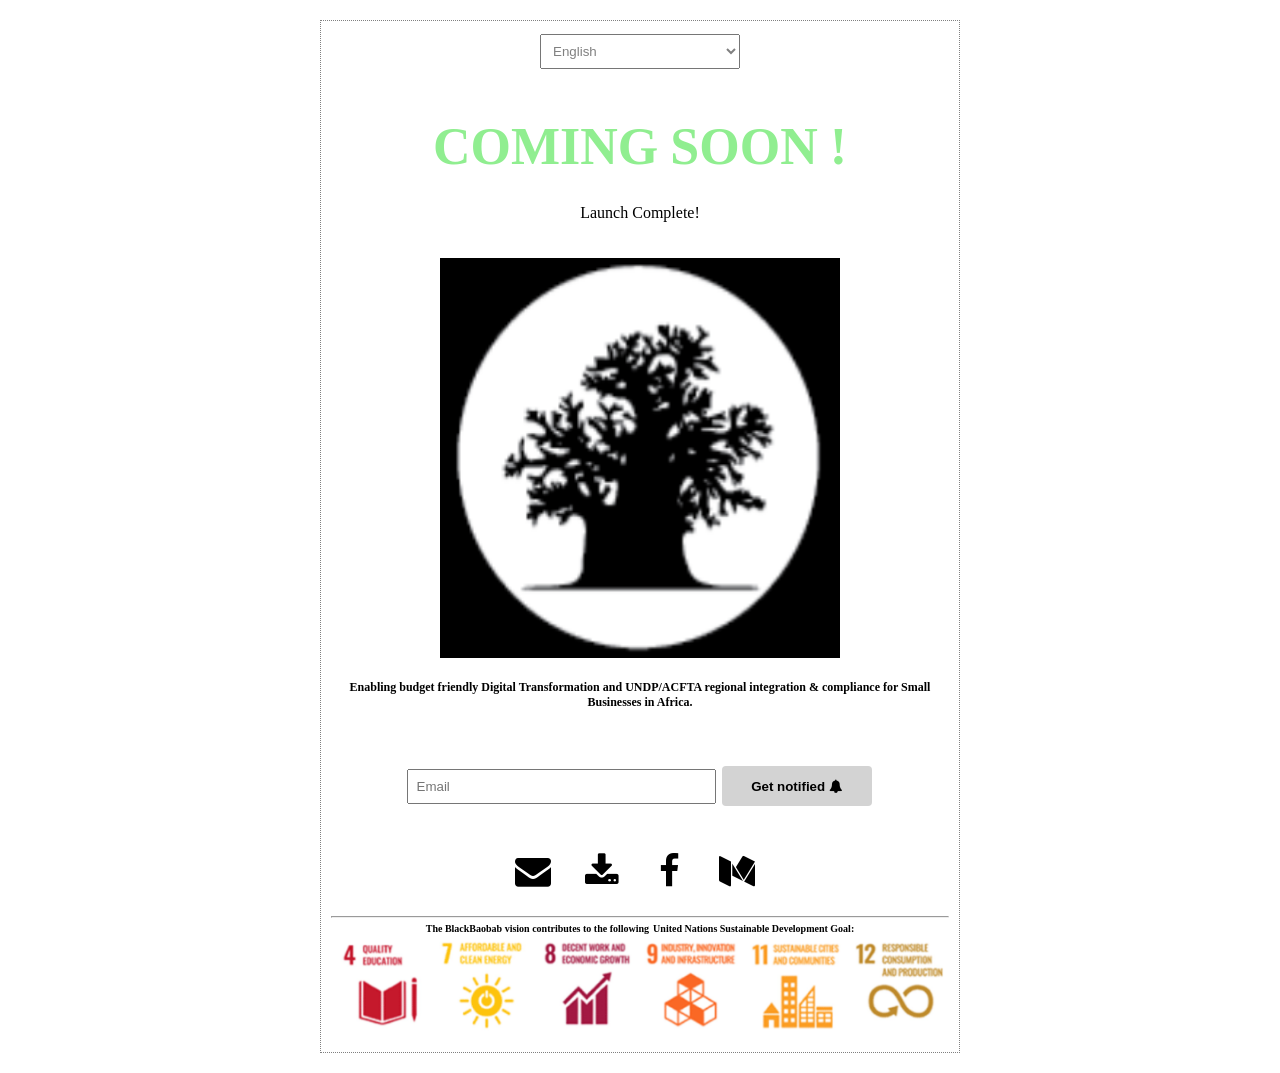
==== index.html @ 9ea2be0f "ux - fixing title of link in resources tab" ====
<!DOCTYPE html>
<html lang="en" data-bs-theme="dark">
<head>
  <title>BlackBaobab.Africa</title>
  <meta charset="utf-8">
  <meta name="viewport" content="width=device-width, initial-scale=1">
  <meta name="description"
    content="Enabling Digital Transformation for Small Businesses & institutions in Africa and the African diaspora.">
  <meta name="keywords" content="digital transformation, web app development, social media strategy & management">
  <meta name="robots" content="index, follow">
  <meta name="language" content="English">
  <meta name="revisit-after" content="7 days">  
  <link rel="stylesheet" href="https://cdnjs.cloudflare.com/ajax/libs/font-awesome/4.7.0/css/font-awesome.min.css">  
  <link rel="stylesheet" href="./assets/css/styles.css">    
</head>
<body>
  <div class="page-container">            
    <div class="translation-wrapper">
        <select class="language-options" id="target-language">
            <option value="0">select language</option>
            <option value="en" data-lang="en">English</option>
            <option value="fr" data-lang="fr">Francais</option>
            <option value="swa" data-lang="swa">Swahili</option>            
        </select>
    </div>
    <br><br>
    <span class="coming-soon-text yellow-text" data-i18n="title1">COMING</span> &nbsp;    
    <span class="coming-soon-text green-text" data-i18n="title2">SOON</span> &nbsp;
    <span class="coming-soon-text red-text">!</span>
    <br><br>    
    <div class="countdown-display" id="countdown-display">
        <span id="days"></span><span class="countdown-text">&nbsp;Days</span>
        <span id="hours"></span><span class="countdown-text">&nbsp;H</span>
        <span id="minutes"></span><span class="countdown-text">&nbsp;M</span>
        <span id="seconds"></span><span class="countdown-text">&nbsp;S</span>                   
    </div>
    <br><br>    
    <img src="./assets/images/blackbaobab-logo-tree.png" class="logo-large" title="black baobab logo" />       
    <br><br>    
    <div class="coming-soon-tagline-text" data-i18n="tagline">
      Enabling <a href="#download-brochue" title="Black Baoab Brochure" target="_blank">budget-friendly</a> Digital Transformation for Small Businesses in Africa.         
    </div> 
    <br><br><br>
    <input type="text" placeholder="Email" required name="subscriber_email" style="width:50%;">
    <button class="basic-button notify-button" id="button" type="submit">      
     <span data-i18n="notify">Get notified</span> <i class="fa fa-bell bell"></i> 
    </button> 
    <br><br>        
    <div class="contact-form-container" id="contact-form-container" tabindex="-1">
      <form id="contact-form" name="contact-form">            
            <span class="close icon-wrap" id="close" title="close"><i class="fa fa-close close-x"></i> </span>
            <br> <br><br>
            <h1 class="insights-page-title" data-i18n="contact-form-title">CONTACT US </h1>
            <br>
            <input type="text" placeholder="Name" required name="name" data-i18n="placeholder-name">
            <input type="text" placeholder="Email" required name="email">              
            <select name="country" id="country">
              <option value="0" data-i18n="country-select">Select country</option>
              <option value="">Botswana</option>
              <option value="">Cameroon</option>
              <option value="">Cote-d'ivoire</option>
              <option value="">Congo-braz</option>
              <option value="">Congo-kin</option>
              <option value="">Ethiopia</option>
              <option value="">Kenya</option>
              <option value="">Lesotho</option>
              <option value="">Malawi</option>
              <option value="">Namibia</option>
              <option value="">Nigeria</option>              
              <option value="south-africa" data-i18n="country-sa">South Africa</option>
              <option value="">Swaziland</option>
              <option value="">Tanzania</option>
              <option value="">Zambia</option>
              <option value="zimbabwe">Zimbabwe</option>
              <option value="country-other" data-i18n="country-other">Other</option>              
            </select>   
            <select name="industryType" id="industry-type">
              <option value="0" data-i18n="industry-category">Select industry category</option>
              <option value="" data-i18n="industry-cat-apparel"> Apparel & Fashion </option>
              <option value="" data-i18n="industry-cat-lifestyle"> Lifestyle</option>
              <option value="" data-i18n="industry-cat-retail"> Retail</option>
              <option value="" data-i18n="industry-cat-institution"> Institution</option>
              <option value="" data-i18n="industry-cat-goods-services"> Goods & Services</option>
              <option value="" data-i18n="industry-cat-other"> Other</option>              
            </select>
            <select name="revenueRange" id="revenue-range">
              <option value="0" data-i18n="revenue-range">Select annual revenue range in USD</option>
              <option value="0">< 10 000 </option>
              <option value="0">20 000+</option>
              <option value="0">50 000+</option>
              <option value="0">100 000+</option>
              <option value="0">500 000+</option>
              <option value="0">1000 000+</option>
              <option value="0" data-i18n="revenue-range-unknown">Unknown</option>              
            </select>
            <select name="enquiryType" id="enquiry-type">
                <option value="0" data-i18n="enquiry-type">Select enquiry type</option>
                <option value="1" data-i18n="general-enquiry">General Enquiry</option>
                <option value="2" data-i18n="digital-transformation-enquiry">
                  Digital Transformation Enquiry
                </option>
                <option value="3" data-i18n="web-App-development-enquiry">Web&App Development Enquiry</option>
                <option value="4" data-i18n="workflow-optimization-enquiry">
                  Workflow Optimization Enquiry
                </option>
                <option value="5" data-i18n="product-development-enquiry">Product Development Enquiry</option>
                <option value="6" data-i18n="social-media-management-enquiry">
                  Social Media Management Enquiry
                </option> 
                <option value="7" data-i18n="conferencing-training-enquiry">Conferencing Training Enquiry</option>
                <option value="8" data-i18n="travel-itineraries-enquiry">Travel Itineraries Enquiry</option>
                <option value="9" data-i18n="going-green-enquiry">Going Green Enquiry</option>
                <option value="10" data-i18n="retail-setup-enquiry">Retail Setup Enquiry</option>                  
            </select>                                      
            <textarea type="text" placeholder="Message" required name="message" rows="5"
                cols="auto">                  
            </textarea>                        
            <button class="basic-button whatsapp-button" id="button" type="submit">  
            <i class="fa fa-whatsapp whatsapp"></i>    
               <span data-i18n="send-message-button">SEND WHATSAPP MESSAGE</span>
            </button>                      
        </form>
    </div>
    <div class="contact-form-container downloads-container" id="downloads-container">
      <span class="close icon-wrap" id="close-downloads" title="close"><i class="fa fa-close close-x"></i> </span>
      <br><br><br>
      <h1 class="insights-page-title">RESOURCES</h1>
      <br>
      <div class="download-list-wrapper">
        <ul class="download-list">
          <li>
            <a href="../assets/files/black-baobab-brochure-english.pdf" 
             id="download-brochure" title="black baobab blrochure" target="_blank" 
             data-i18n="download-brochure-link">
             Brochure
            </a>
          </li>
          <li>
            <a href="insights.html" title="black baobab african digital market insights">
            African Market Insights
            </a>
          </li>
          <li>
            <a href="digital-transformation-service.html" title="black baobab digital transformation service">
            Digital Transformation Service
            </a>
          </li>
          <li>
            <a href="digital-transformation-glossary.html" title="glossary of digital transformation  
            jargon 2025">
            Digital Transformation Glossary
            </a>
          </li>
        </ul>
      </div>
    </div>      
    <br>    
    <i class="fa fa-envelope social-media-icon icon-wrap" id="contact-us" title="send us an enquiry" data-i18n="contact-title"></i>
    <i class="fa fa-download social-media-icon icon-wrap" id="downloads" title="brochure, insights, glossary" data-i18n="free-download-title"></i>
    <a href="https://wwww.facebook.com/blackbaobab" class="social-media-icon-link" title="black baobab facebook" target="_blank" >
      <i class="fa fa-facebook social-media-icon icon-wrap" title="see what we get up to" data-i18n="facebook-title"></i>
    </a>
    <a href="https://www.medium.com/@blackbaobab" class="social-media-icon-link" title="black baobab blog" 
      target="_blank" >
      <i class="fa fa-medium social-media-icon icon-wrap" title="read our thoughts" data-i18n="medium-title"></i> 
    </a>    
    <br><br> 
    <hr> 
    <div class="undp-sdg-icons-wrapper">
      <span class="undp-sdgs-title-text" data-i18n="undp-sdg-title-text1">The BlackBaobab vision contributes to the following</span>
        <a href="https://sdgs.un.org/goals" title="United Nations Sustainable Development Goals" target="_blank" class="body-link-small" data-i18n="undp-sdg-link">
            <span class="undp-sdgs-title-text" data-i18n="undp-sdg-title-text2">United Nations Sustainable Development Goals:</span>
        </a>
        <a hrf="https://sdgs.un.org/goals" target="_blank">
            <img src="../assets/images/black-baobab-united-nations-sdg-english.png" alt="united-nations-sustainable-development-goals" class="undp-sdgs-icon" data-i18n="undp-sdgs-icon-image">
        </a>
    </div> 
  </div>  
</body>
<script type="module" src="./assets/js/translation-script.js"> </script>
<script type="text/javascript" src="./assets/js/contact-form-handler.js"> </script>
<script type="text/javascript" src="./assets/js/downloads-handler.js"> </script>
<script type="text/javascript" src="./assets/js/countdown-display.js"> </script>
<script type="text/javascript" src="./assets/js/whatsapp-messager.js"> </script>
</html>
---- assets/css/styles.css ----
* {
     margin: 0;
     padding: 0;
     box-sizing: border-box; 
}
.page-container {
  text-align: center;
  margin: auto;
  width: 50%;      
  padding: 10px;
  border:1px dotted grey;
  margin-top:20px;
  margin-bottom: 20px;
}    
.tanslation-wrapper {  
  float: right;
}
.language-options {
  width: 200px;
}
.downloads-container {  
  background-color: #f2f3f5;
  margin-bottom: 20px;
  padding-bottom: 30px;
  padding-top: 10px;
  border-radius: 5px;
}
.side-by-side-parent {
  display: flex;
  height: auto;
  padding: 3px;  
}
.side-by-side-child {
  width: 50%;  
  padding: 2px;  
  margin: 2px;
}

/*  ************** text ***************   */   
.coming-soon-text {            
  font-weight: bolder;
  font-size: 52px;
  line-height: 1.5;
  font-stretch: condensed;            
}        
.yellow-text {            
  color: lightgreen;            
}
.green-text {            
  color: lightgreen;            
}
.red-text {            
  color: lightgreen;         
}
.countdown-text {
  color: darkgrey;
  font-weight: bolder;
}
.coming-soon-footer {
  padding: 32px;
  margin-top: auto;
  height:150px;
  width:auto;
  background-color: darkgray;
  color: #c5c5c5;
}
.coming-soon-tagline-text {
  font-weight: bold;
  font-size: 12px;        
  color: #000;
}   
.body-link-small {
  text-decoration: none;
}
.body-link-small:hover {
  text-decoration: underline;  
}

/* TODO: download links must be hidden buttons??? */
.download-links {
  background: none; 
  border:none; 
}
.download-link {
  color: green;  
  font-weight: bolder;
}
.download-link:hover {
  text-decoration: underline;  
  cursor: pointer; 
}
.know-how-text {
  font-size: 26px;
  font-weight: bolder;
  font-family: impact;
}
.glossary-list li {
  list-style-type: none;
}
.download-list-wrapper {
  width: 300px;
  margin: auto;
  text-align: center !important;  
}
.download-list {  
  text-align: center;
  padding-left: 70px ;
}
.download-list li {
  list-style-type: circle;
  text-align: left;
}
.download-list a {
  font-weight: bold;
  text-decoration: none;
  color: #444;

}
.download-list a:visited {  
  color: #444;
}

.download-list a:hover {
  font-weight: normal;
  text-decoration: 3px underline lightgreen;
}
.image-text-left {
  text-align: left;
  padding:2px;
  font-size: 16px;
}

/* ************** cards *************** */

.card-container {    
  justify-content: center;
  display: flex;  
  height:auto;
  width: 100%;  
}

.card {  
  margin: 5px;
  padding: 5px;
  border: 1px dotted green;

  /*word-break: break-all;*/
  white-space: normal;
}
.card-img {
  height: 200px !important;
  width: 200px !important;  
  text-align: center;
}
.card ul li {
  padding: 1px;
  font-size: 12px;
  text-align: left;
  color: gray;
  padding-top: 1px; 
}
.card-sml {
  min-height: 100px;
  min-width: 100px;  
}
.card-lrg {
  min-height: 200px;
  min-width: 200px;  
}
.card-title-sml {
  font-weight: bolder;
  color: #000;
  font-stretch: expanded;
  font-size: 10px;
}
.card-title-lrg {
  font-weight: bolder;
  color: #000;
  font-stretch: expanded;
  font-size: 14px;
}
.card-text-sml{
  font-weight: normal;
  color: darkgray;  
  font-size: 12px;
}

.card-icon-md {
  font-size: 24px;
  margin: 2px;
}
.card-icon-lg {
  font-size: 42px;
  margin:5px;
}
.card-icon-lg:hover {
  color:#000 !important;
}

.card-icon {
  text-align: left;
}

/* ------ flex container ------- */

.column {
  float: left;
  width: 25%;
  padding: 0 10px;
}

/* Remove extra left and right margins, due to padding */
.row { margin: 0 -5px; }

/* Clear floats after the columns */
.row:after {
  content: "";
  display: table;
  clear: both;
}

/* ------ mobile UX ------- */
@media screen and (max-width: 768px) {   
  .card-container {
    flex-direction: column;    
  }  
  .card-lrg  {
    width: 100%;
  }
  .card-sml  {
    width: 100%;

  }
}


/* ************** images *************** */
.logo-large {
  height:400px; 
  width:400px;
}
.logo-small {
  height:50px !important; 
  width:50px !important;  
  align-items: center;
  margin-top:25px;
}
.header-logo-lrg {  
  align-items: center;
  /*width: 100%;
  height:80px;*/  
  height:400px; 
  width:100%;
}  
.header-logo-content-lrg {
  border-radius: 50%;
  width: 400px;
  height: 100%;
  background-color: #fff;    
  background-size: 100% 100%;
  background-repeat: no-repeat;  
  background-image: url('/assets/images/blackbaobab-logo-tree-trans-sml.svg');
  display: inline-block;
}
.header-logo-sml {  
  align-items: center;
  width: 100%;
  height:80px;  
}  
.header-logo-content-sml {
  border-radius: 50%;
  width: 80px;
  height: 100%;
  background-color: #fff;    
  background-size: 100% 100%;
  background-repeat: no-repeat;  
  background-image: url('/assets/images/blackbaobab-logo-tree-trans-sml.svg');
  display: inline-block;
}
.header-logo-content-sml:hover {  
  background-color: lightgreen;    
  width: 80px;
  height: 100%;   
  background-size: 100% 100%;
  background-repeat: no-repeat;
  background-image: url('/assets/images/blackbaobab-logo-home.svg');
  display:inline-block;
}

/* *** WITH TEXT ON SIDE *** */
.image-with-text-parent {
  margin: 1rem;
  padding: 2rem 2rem; 
  display: flex;
}
.image-with-text-child {  
  margin: 5px;
  width: 50%;
}

.resized-image-with-text-parent {
  padding: 0 !important;
  margin: 0 0 !important;
  border: 1px dotted #000;
}

.image-wrap {
    min-width:200px;
    min-height:200px;
    max-width: auto;
    max-height: auto;        
}
.resized-image {
  background-repeat: no-repeat; 
  background-size: cover; 
  background-position: center;                      
}

/* ************** icons *************** */

.fa-card-icon {
    color: #000 !important;    
}
.fa-card-icon:hover {
    color: lightgreen !important;    
}
.icon-wrap {
  display: inline-block;
  height: 1.5em;
  width: 1.5em;
  padding: 0.25em;
  border-radius: 50%;
  transition: background-color 0.3s ease;
  justify-content: center; 
  align-items: center;
}
.icon-wrap:hover {      
  background-color: lightgreen;
  cursor: pointer; /* Indicates interactivity */
}
.social-media-icon-link {
  text-decoration: none;
} 
.social-media-icon {
  font-size: 36px; 
  margin-right: 10px;
}
.thinking-icon::before {
  content: "\1F914"; 
  font-size: 24px;  
}

/*.undp-sdg-icons-wrapper {
  width: 100% !important;
  height: auto;
  text-align: center;
}*/
.undp-sdgs-title-text {
  font-size: 10px;
  font-weight: bold;
  color: #000;
}
.undp-sdgs-icon{
  width: 100% !important;
  height: auto;
  text-align: center;  
}


/* ---- font awesome --- */
.fa {    
  color: #000;
}
.fa-neutral {
  color: #000;
}
.fa:hover {  
  color: #fff !important;
  cursor: pointer;
}
.fa:hover > .fa-neutral {
  color: #000 !important;
  cursor: none;
}
.fa-check {
  color: green;
}

/* ************** buttons *************** */
.know-how-button {
  text-decoration: none;    
}
.know-how-button:hover {
  color: lightgreen;
  cursor: pointer;
}

.know-how-button-icon:hover > .thinking-icon::before {
  cursor: pointer;
  content: "\1F609"; 
}
.basic-button-square {
  border: none;
  border-radius: 4px;
  background-color: lightgrey !important;
  color: #000;
  min-width: 50px;
  min-height: 50px;
  text-align: center;
  cursor: pointer;  
  margin:2px;  
}
.basic-button-square:hover { 
  background-color: lightgreen !important;
  color: #fff !important;
}
.basic-button-square:hover > .fa { 
  background-color: lightgreen !important;
  color: #fff !important;
}

.share-buttons-wrapper {
  display: none;  
  border-radius: 3px;
  padding: 3px;
  width:200px;
  float:right;
  min-height: 40px;  
  transition: width 2s ease;
}

/* ************** contact form  *************** */
.contact-form-container {
  display: none;  
}

form {  
  background-color: #f2f3f5;
  padding-top: 10px;
  padding-bottom: 10px;
  border-radius: 5px;
  
}
select, textarea, input[type="text"], input[type="email"] {
  width: 80%;    
  color: grey;
  padding: 8px;
  margin-top: 3px;
  margin-bottom: 3px;
  box-sizing: border-box;
}
textarea:focus, select:focus, input:focus {
  outline: 1px solid lightgreen;
}
input.invalid {    
  border:3px solid red;
  color: #000;
}
.basic-button {
  border: none;
  border-radius: 4px;
  background-color: lightgrey !important;
  color: #000;
  min-width: 150px;
  min-height: 40px;
  text-align: center;
  cursor: pointer;  
  margin:2px;  
  font-weight: bold;
}   
.basic-button:hover {
  background-color: lightgreen !important;
  color: #fff !important;
}
.notify-button:hover > .bell {
  background-color: lightgreen !important;
  color: #fff !important;
}
.whatsapp-button {
  padding:2px;
  padding-left:7px;
  padding-right:7px;
}
.whatsapp-button:hover > .whatsapp {
  background-color: lightgreen !important;
  color: #fff !important;  
}
.close {  
  font-size: 32px;
  color: #555;
  cursor: pointer; 
  margin-bottom: 5px;
  float: right;
  margin-right: 15px;
}
.close:hover > .close-x {
  background-color: lightgreen !important;
  color: #fff !important;
}

/* ************** countdown display *************** */
.countdown-display {
  display: block;      
}

/* ************** insights page ************** */
.insight-page-wrapper {
  text-align: center;
  margin: auto;
  margin-top:20px;
  width: 80%;      
  padding: 10px;
  border:1px dotted grey;
}
.insight-page-section {
  margn-top:10px;
  margin-bottom:10px;
  height:auto;  
}
.insights-page-title {
  text-align: center !important;  
}
.insight-page-section h1 {
  text-align: left;
}
.insight-page-section h2 {
  text-align: left;
  color: darkgrey;
}
.insight-page-wrapper img {
  width: 100%;
  height: auto;
  border:2px solid #000;
}

.insight-menu a {
  text-decoration: none;
  color: #c0c0c0;
  font-weight: bolder;
}
.insight-menu a:hover {
  border-bottom: 3px solid lightgreen;
}
.share-and-print-buttons-wrapper {
  margin: auto;      
  padding: 10px;
}
.share-link {
  text-decoration: none;  
  font-weight: bold;
  font-style: normal !important;
  color:#000;
}
.share-link:hover {
  text-decoration: 3px underline lightgreen;  
  color: grey;
}

/* ************** Mobile UX *************** */
@media screen and (max-width: 768px) {
  .page-container {
    width:auto;
    border:0;
  }
  .logo-large {
    height:200px; 
    width:200px;
  }
  .social-media-icon {
    font-size: 24px; 
    margin-right: 5px;
  }
  .translation-wrapper {
    float: none;
  }
}
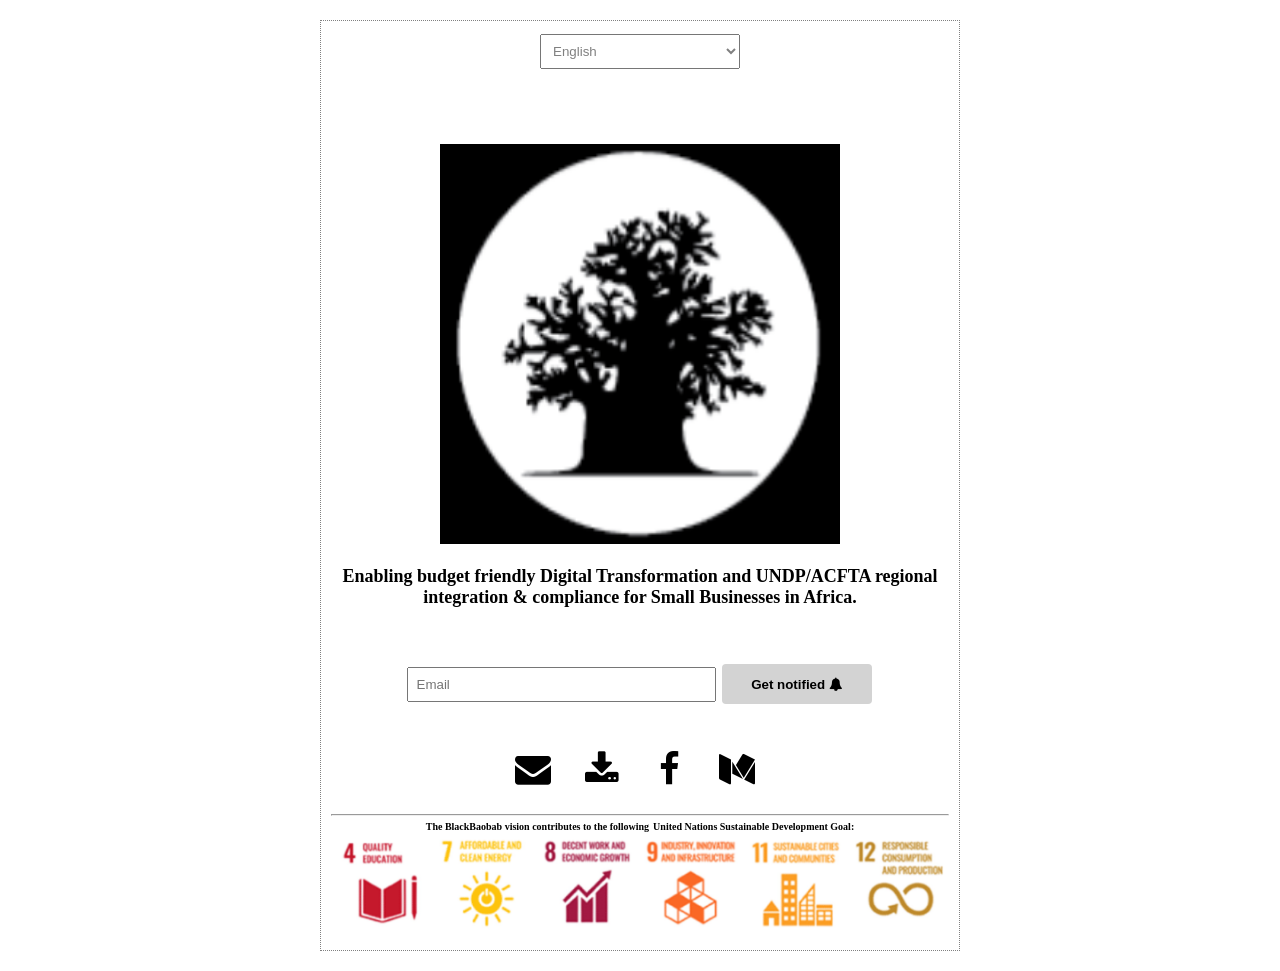
==== commit bdaa9b99: "removing counter + fixing icon menu" ====
--- a/index.html
+++ b/index.html
@@ -24,7 +24,7 @@
         </select>
     </div>
     <br><br>
-    <span class="coming-soon-text yellow-text" data-i18n="title1">COMING</span> &nbsp;    
+    <!--<span class="coming-soon-text yellow-text" data-i18n="title1">COMING</span> &nbsp;    
     <span class="coming-soon-text green-text" data-i18n="title2">SOON</span> &nbsp;
     <span class="coming-soon-text red-text">!</span>
     <br><br>    
@@ -33,12 +33,12 @@
         <span id="hours"></span><span class="countdown-text">&nbsp;H</span>
         <span id="minutes"></span><span class="countdown-text">&nbsp;M</span>
         <span id="seconds"></span><span class="countdown-text">&nbsp;S</span>                   
-    </div>
+    </div> -->
     <br><br>    
     <img src="./assets/images/blackbaobab-logo-tree.png" class="logo-large" title="black baobab logo" />       
     <br><br>    
     <div class="coming-soon-tagline-text" data-i18n="tagline">
-      Enabling <a href="#download-brochue" title="Black Baoab Brochure" target="_blank">budget-friendly</a> Digital Transformation for Small Businesses in Africa.         
+      Black Baobab is enabling <a href="#download-brochue" title="motto" target="_blank">budget-friendly</a> Digital Transformation for Small Businesses in Africa.         
     </div> 
     <br><br><br>
     <input type="text" placeholder="Email" required name="subscriber_email" style="width:50%;">
@@ -126,26 +126,26 @@
       <br><br><br>
       <h1 class="insights-page-title">RESOURCES</h1>
       <br>
-      <div class="download-list-wrapper">
+      <div class="download-list-wrapper">       
         <ul class="download-list">
-          <li>
+          <li>            
             <a href="../assets/files/black-baobab-brochure-english.pdf" 
              id="download-brochure" title="black baobab blrochure" target="_blank" 
              data-i18n="download-brochure-link">
              Brochure
             </a>
           </li>
-          <li>
+          <li>            
             <a href="insights.html" title="black baobab african digital market insights">
             African Market Insights
             </a>
           </li>
-          <li>
+          <li>            
             <a href="digital-transformation-service.html" title="black baobab digital transformation service">
             Digital Transformation Service
             </a>
           </li>
-          <li>
+          <li>          
             <a href="digital-transformation-glossary.html" title="glossary of digital transformation  
             jargon 2025">
             Digital Transformation Glossary
@@ -180,6 +180,6 @@
 <script type="module" src="./assets/js/translation-script.js"> </script>
 <script type="text/javascript" src="./assets/js/contact-form-handler.js"> </script>
 <script type="text/javascript" src="./assets/js/downloads-handler.js"> </script>
-<script type="text/javascript" src="./assets/js/countdown-display.js"> </script>
+<!--<script type="text/javascript" src="./assets/js/countdown-display.js"> </script> -->
 <script type="text/javascript" src="./assets/js/whatsapp-messager.js"> </script>
 </html>
--- a/assets/css/styles.css
+++ b/assets/css/styles.css
@@ -66,7 +66,7 @@
 }
 .coming-soon-tagline-text {
   font-weight: bold;
-  font-size: 12px;        
+  font-size: 18px;        
   color: #000;
 }   
 .body-link-small {
@@ -143,6 +143,7 @@
   margin: 5px;
   padding: 5px;
   border: 1px dotted green;
+  border-radius: 5px;
 
   /*word-break: break-all;*/
   white-space: normal;
@@ -154,7 +155,7 @@
 }
 .card ul li {
   padding: 1px;
-  font-size: 12px;
+  font-size: 14px;
   text-align: left;
   color: gray;
   padding-top: 1px; 
@@ -177,21 +178,21 @@
   font-weight: bolder;
   color: #000;
   font-stretch: expanded;
-  font-size: 14px;
+  font-size: 16px;
 }
 .card-text-sml{
   font-weight: normal;
-  color: darkgray;  
-  font-size: 12px;
+  color: #909090;  
+  font-size: 14px;
 }
 
 .card-icon-md {
-  font-size: 24px;
+  font-size: 36px;
   margin: 2px;
 }
-.card-icon-lg {
+.card-icon-lrg {
   font-size: 42px;
-  margin:5px;
+  margin: 2px;
 }
 .card-icon-lg:hover {
   color:#000 !important;
@@ -220,7 +221,7 @@
 }
 
 /* ------ mobile UX ------- */
-@media screen and (max-width: 768px) {   
+@media screen and (max-width: 992px) {   
   .card-container {
     flex-direction: column;    
   }  
@@ -338,6 +339,19 @@
   background-color: lightgreen;
   cursor: pointer; /* Indicates interactivity */
 }
+.current-icon {
+  display: inline-block;
+  height: 1.5em;
+  width: 1.5em;
+  padding: 0.25em;
+  border-radius: 50%;
+  justify-content: center; 
+  align-items: center;
+
+  background-color: lightgreen;
+  color: #fff;
+  cursor: pointer;
+}
 .social-media-icon-link {
   text-decoration: none;
 } 
@@ -349,7 +363,6 @@
   content: "\1F914"; 
   font-size: 24px;  
 }
-
 /*.undp-sdg-icons-wrapper {
   width: 100% !important;
   height: auto;
@@ -366,25 +379,39 @@
   text-align: center;  
 }
 
-
 /* ---- font awesome --- */
 .fa {    
   color: #000;
 }
-.fa-neutral {
-  color: #000;
+.neutral {
+  color: #000 !important;
+  cursor: none !important;
 }
 .fa:hover {  
-  color: #fff !important;
+  color: #fff;
   cursor: pointer;
 }
-.fa:hover > .fa-neutral {
+.fa:hover > .neutral {
   color: #000 !important;
-  cursor: none;
+  cursor: none !important;
 }
 .fa-check {
   color: green;
 }
+.fa-check:hover {
+  color: green !important;
+  cursor: none !important;
+}
+
+.fa-arrow-right {
+  color: #000 !important;
+  cursor: none !important;
+}
+.fa-arrow-right:hover {
+  color: #000 !important;
+  cursor: none !important;
+}
+
 
 /* ************** buttons *************** */
 .know-how-button {
@@ -438,8 +465,7 @@
   background-color: #f2f3f5;
   padding-top: 10px;
   padding-bottom: 10px;
-  border-radius: 5px;
-  
+  border-radius: 5px;  
 }
 select, textarea, input[type="text"], input[type="email"] {
   width: 80%;    
@@ -513,8 +539,8 @@
   border:1px dotted grey;
 }
 .insight-page-section {
-  margn-top:10px;
-  margin-bottom:10px;
+  margin-top:25px;
+  margin-bottom:25px;
   height:auto;  
 }
 .insights-page-title {
@@ -557,14 +583,15 @@
 }
 
 /* ************** Mobile UX *************** */
-@media screen and (max-width: 768px) {
+/*@media screen and (max-width: 768px) {*/
+  @media screen and (max-width: 823px) {
   .page-container {
     width:auto;
     border:0;
   }
   .logo-large {
     height:200px; 
-    width:200px;
+    width:auto;
   }
   .social-media-icon {
     font-size: 24px; 
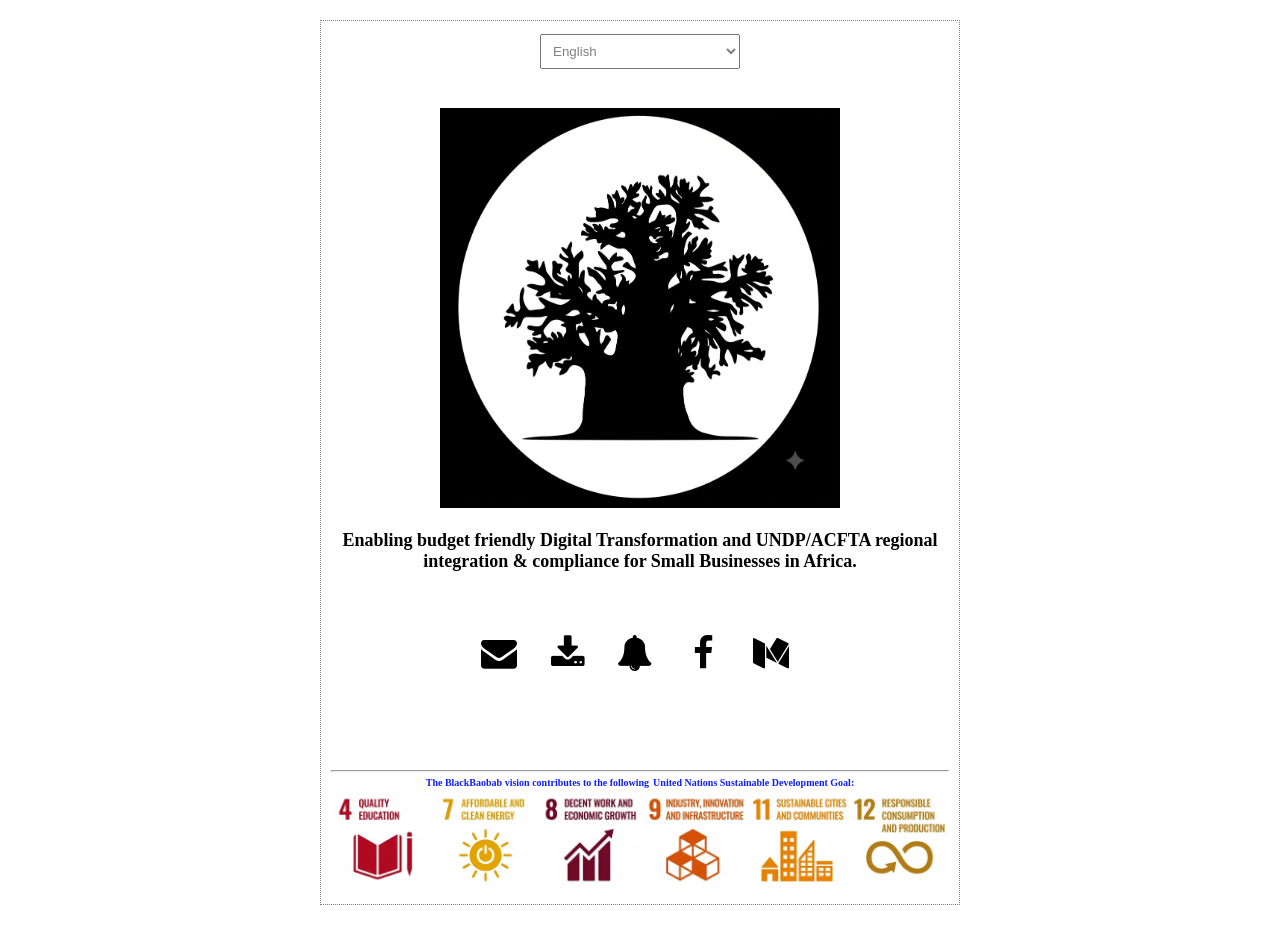
==== commit 8189e711: "icon menu UX update" ====
--- a/index.html
+++ b/index.html
@@ -23,29 +23,13 @@
             <option value="swa" data-lang="swa">Swahili</option>            
         </select>
     </div>
-    <br><br>
-    <!--<span class="coming-soon-text yellow-text" data-i18n="title1">COMING</span> &nbsp;    
-    <span class="coming-soon-text green-text" data-i18n="title2">SOON</span> &nbsp;
-    <span class="coming-soon-text red-text">!</span>
-    <br><br>    
-    <div class="countdown-display" id="countdown-display">
-        <span id="days"></span><span class="countdown-text">&nbsp;Days</span>
-        <span id="hours"></span><span class="countdown-text">&nbsp;H</span>
-        <span id="minutes"></span><span class="countdown-text">&nbsp;M</span>
-        <span id="seconds"></span><span class="countdown-text">&nbsp;S</span>                   
-    </div> -->
-    <br><br>    
+    <br><br>      
     <img src="./assets/images/blackbaobab-logo-tree.png" class="logo-large" title="black baobab logo" />       
     <br><br>    
     <div class="coming-soon-tagline-text" data-i18n="tagline">
       Black Baobab is enabling <a href="#download-brochue" title="motto" target="_blank">budget-friendly</a> Digital Transformation for Small Businesses in Africa.         
     </div> 
-    <br><br><br>
-    <input type="text" placeholder="Email" required name="subscriber_email" style="width:50%;">
-    <button class="basic-button notify-button" id="button" type="submit">      
-     <span data-i18n="notify">Get notified</span> <i class="fa fa-bell bell"></i> 
-    </button> 
-    <br><br>        
+    <br><br>       
     <div class="contact-form-container" id="contact-form-container" tabindex="-1">
       <form id="contact-form" name="contact-form">            
             <span class="close icon-wrap" id="close" title="close"><i class="fa fa-close close-x"></i> </span>
@@ -119,7 +103,7 @@
             <i class="fa fa-whatsapp whatsapp"></i>    
                <span data-i18n="send-message-button">SEND WHATSAPP MESSAGE</span>
             </button>                      
-        </form>
+      </form>
     </div>
     <div class="contact-form-container downloads-container" id="downloads-container">
       <span class="close icon-wrap" id="close-downloads" title="close"><i class="fa fa-close close-x"></i> </span>
@@ -153,10 +137,19 @@
           </li>
         </ul>
       </div>
+    </div>
+    <div class="contact-form-container subscriptions-container" id="subscriptions-container">
+      <span class="close icon-wrap" id="close-subscriptions" title="close"><i class="fa fa-close close-x"></i> </span>
+      <br><br><br>
+        <input type="text" placeholder="Email" required name="subscriber_email" style="width:50%;">
+          <button class="basic-button notify-button" id="button" type="submit">      
+            <span data-i18n="notify">Get notified</span> <i class="fa fa-bell bell"></i> 
+          </button>
     </div>      
     <br>    
     <i class="fa fa-envelope social-media-icon icon-wrap" id="contact-us" title="send us an enquiry" data-i18n="contact-title"></i>
     <i class="fa fa-download social-media-icon icon-wrap" id="downloads" title="brochure, insights, glossary" data-i18n="free-download-title"></i>
+    <i class="fa fa-bell bell social-media-icon icon-wrap" id="subscriptions" title="subscriptions to news & events" data-i18n="subscription-signup-title"></i>
     <a href="https://wwww.facebook.com/blackbaobab" class="social-media-icon-link" title="black baobab facebook" target="_blank" >
       <i class="fa fa-facebook social-media-icon icon-wrap" title="see what we get up to" data-i18n="facebook-title"></i>
     </a>
@@ -164,7 +157,7 @@
       target="_blank" >
       <i class="fa fa-medium social-media-icon icon-wrap" title="read our thoughts" data-i18n="medium-title"></i> 
     </a>    
-    <br><br> 
+    <br><br> <br><br> <br><br>
     <hr> 
     <div class="undp-sdg-icons-wrapper">
       <span class="undp-sdgs-title-text" data-i18n="undp-sdg-title-text1">The BlackBaobab vision contributes to the following</span>
@@ -178,8 +171,9 @@
   </div>  
 </body>
 <script type="module" src="./assets/js/translation-script.js"> </script>
-<script type="text/javascript" src="./assets/js/contact-form-handler.js"> </script>
-<script type="text/javascript" src="./assets/js/downloads-handler.js"> </script>
+<script type="module" src="./assets/js/contact-form-handler.js"> </script>
+<script type="module" src="./assets/js/downloads-handler.js"> </script>
+<script type="module" src="./assets/js/subscriber-form-handler.js"> </script>
 <!--<script type="text/javascript" src="./assets/js/countdown-display.js"> </script> -->
 <script type="text/javascript" src="./assets/js/whatsapp-messager.js"> </script>
 </html>
--- a/assets/css/styles.css
+++ b/assets/css/styles.css
@@ -19,6 +19,14 @@
   width: 200px;
 }
 .downloads-container {  
+  background-color: #f2f3f5;
+  margin-bottom: 20px;
+  padding-bottom: 30px;
+  padding-top: 10px;
+  border-radius: 5px;
+}
+
+.subscriptions-container {  
   background-color: #f2f3f5;
   margin-bottom: 20px;
   padding-bottom: 30px;
@@ -349,7 +357,7 @@
   align-items: center;
 
   background-color: lightgreen;
-  color: #fff;
+  color: #fff !important;
   cursor: pointer;
 }
 .social-media-icon-link {
@@ -371,7 +379,7 @@
 .undp-sdgs-title-text {
   font-size: 10px;
   font-weight: bold;
-  color: #000;
+  color: #101ff7;
 }
 .undp-sdgs-icon{
   width: 100% !important;
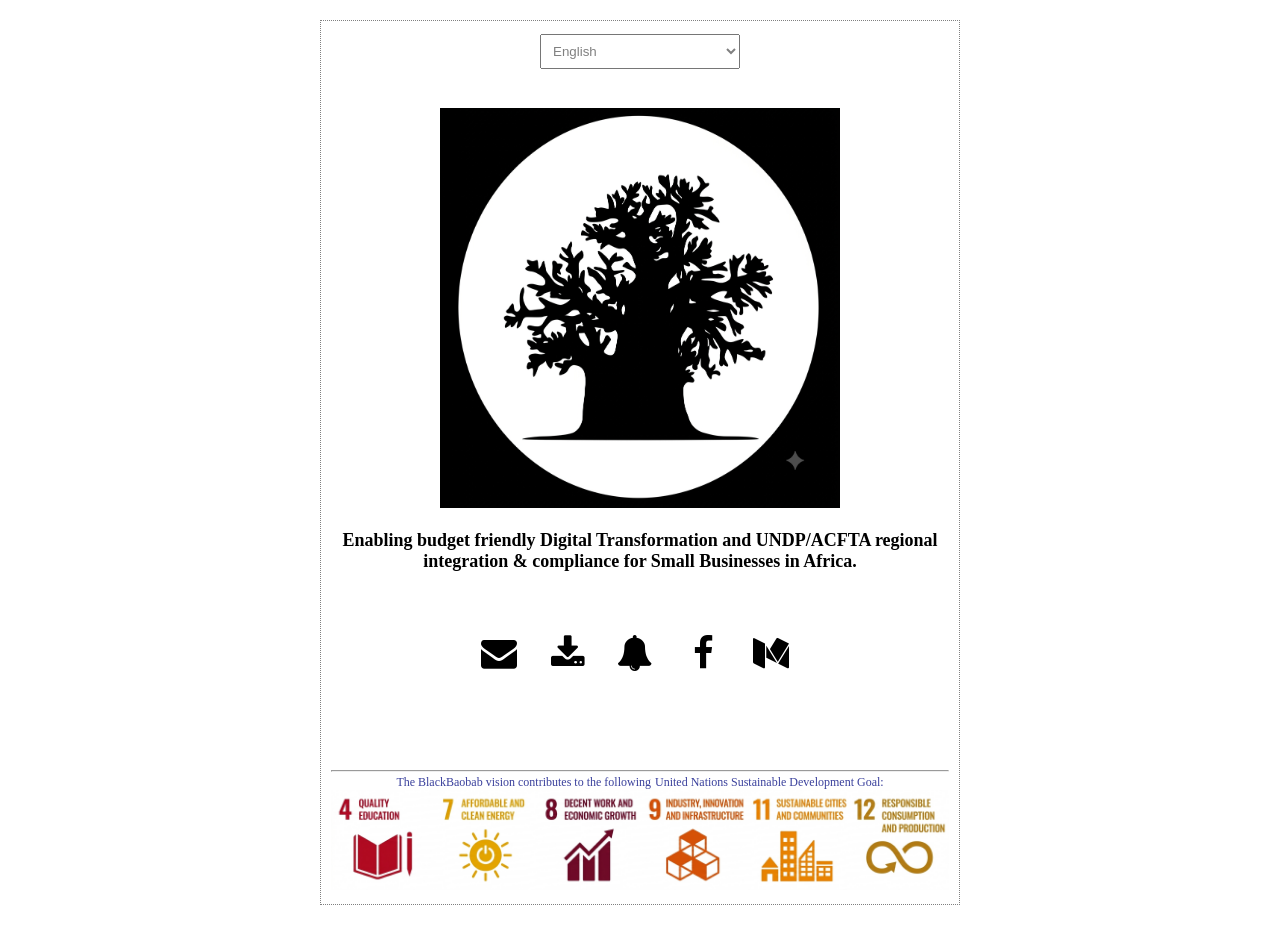
==== commit 61c9203b: "footer text style update" ====
--- a/index.html
+++ b/index.html
@@ -160,7 +160,7 @@
     <br><br> <br><br> <br><br>
     <hr> 
     <div class="undp-sdg-icons-wrapper">
-      <span class="undp-sdgs-title-text" data-i18n="undp-sdg-title-text1">The BlackBaobab vision contributes to the following</span>
+      <span class="undp-sdgs-title-text" data-i18n="undp-sdg-title-text1">The BlackBaobab's vision contributes to the following</span>
         <a href="https://sdgs.un.org/goals" title="United Nations Sustainable Development Goals" target="_blank" class="body-link-small" data-i18n="undp-sdg-link">
             <span class="undp-sdgs-title-text" data-i18n="undp-sdg-title-text2">United Nations Sustainable Development Goals:</span>
         </a>
--- a/assets/css/styles.css
+++ b/assets/css/styles.css
@@ -377,9 +377,11 @@
   text-align: center;
 }*/
 .undp-sdgs-title-text {
-  font-size: 10px;
-  font-weight: bold;
-  color: #101ff7;
+  font-size: 12px;
+  line-height: 5%;
+  font-weight: normal;
+  /*color: #101ff7;*/
+  color: #3a409c;
 }
 .undp-sdgs-icon{
   width: 100% !important;
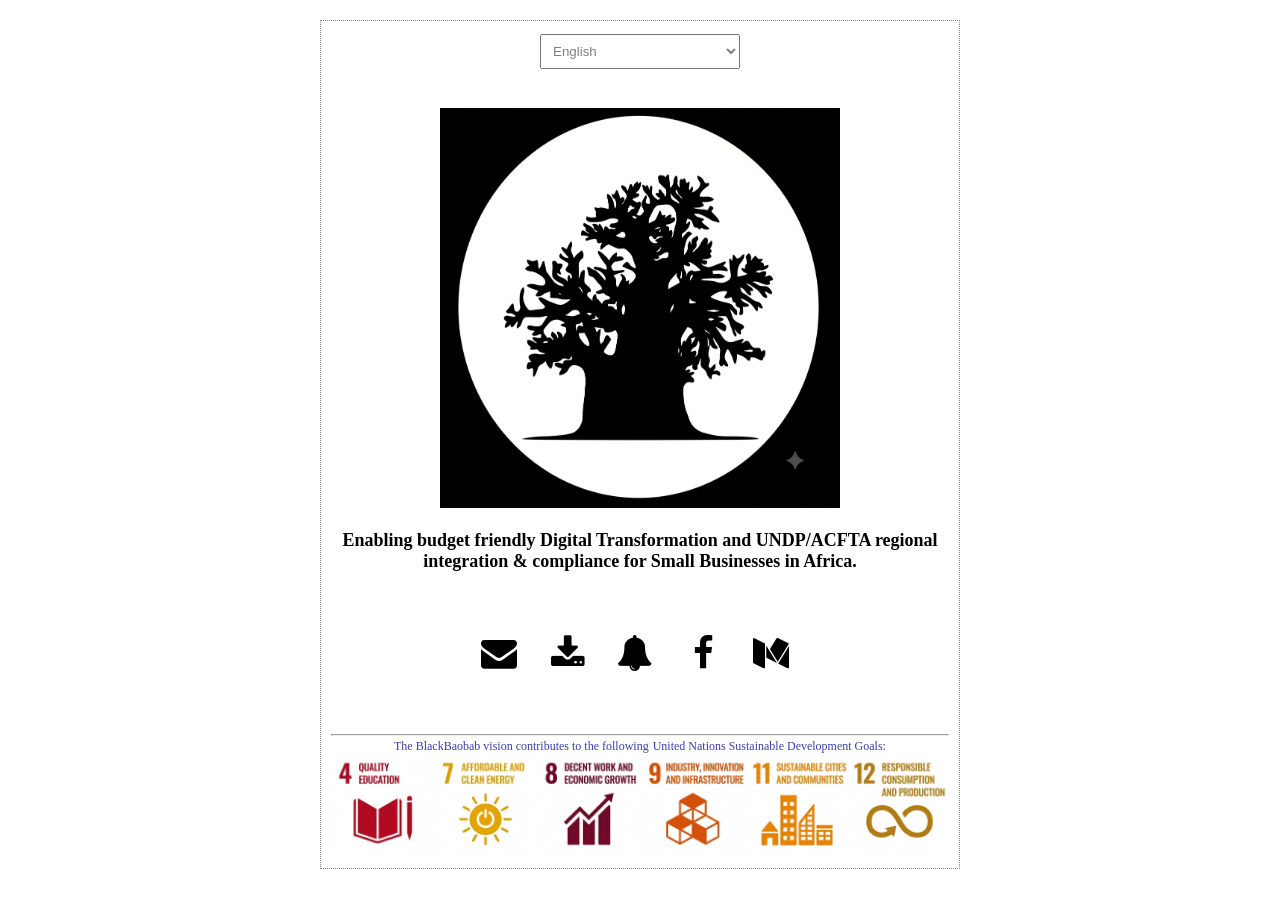
==== commit c94bf6d4: "refactoring + menu UX update" ====
--- a/index.html
+++ b/index.html
@@ -23,14 +23,16 @@
             <option value="swa" data-lang="swa">Swahili</option>            
         </select>
     </div>
-    <br><br>      
-    <img src="./assets/images/blackbaobab-logo-tree.png" class="logo-large" title="black baobab logo" />       
-    <br><br>    
-    <div class="coming-soon-tagline-text" data-i18n="tagline">
-      Black Baobab is enabling <a href="#download-brochue" title="motto" target="_blank">budget-friendly</a> Digital Transformation for Small Businesses in Africa.         
-    </div> 
+    <br><br>
+    <div class="hero-container" id="hero-container">
+        <img src="./assets/images/blackbaobab-logo-tree.png" class="logo-large" title="black baobab logo" />       
+        <br><br>    
+        <div class="coming-soon-tagline-text" data-i18n="tagline">
+            Black Baobab is enabling <a href="#download-brochue" title="motto" target="_blank">budget-friendly</a> Digital Transformation for Small Businesses in Africa.         
+        </div>
+    </div>           
     <br><br>       
-    <div class="contact-form-container" id="contact-form-container" tabindex="-1">
+    <div class="page-section" id="contact-form-container" tabindex="-1">
       <form id="contact-form" name="contact-form">            
             <span class="close icon-wrap" id="close" title="close"><i class="fa fa-close close-x"></i> </span>
             <br> <br><br>
@@ -105,7 +107,7 @@
             </button>                      
       </form>
     </div>
-    <div class="contact-form-container downloads-container" id="downloads-container">
+    <div class="page-section downloads-container" id="downloads-container">
       <span class="close icon-wrap" id="close-downloads" title="close"><i class="fa fa-close close-x"></i> </span>
       <br><br><br>
       <h1 class="insights-page-title">RESOURCES</h1>
@@ -138,7 +140,7 @@
         </ul>
       </div>
     </div>
-    <div class="contact-form-container subscriptions-container" id="subscriptions-container">
+    <div class="page-section subscriptions-container" id="subscriptions-container">
       <span class="close icon-wrap" id="close-subscriptions" title="close"><i class="fa fa-close close-x"></i> </span>
       <br><br><br>
         <input type="text" placeholder="Email" required name="subscriber_email" style="width:50%;">
@@ -157,7 +159,7 @@
       target="_blank" >
       <i class="fa fa-medium social-media-icon icon-wrap" title="read our thoughts" data-i18n="medium-title"></i> 
     </a>    
-    <br><br> <br><br> <br><br>
+    <br><br> <br><br> 
     <hr> 
     <div class="undp-sdg-icons-wrapper">
       <span class="undp-sdgs-title-text" data-i18n="undp-sdg-title-text1">The BlackBaobab's vision contributes to the following</span>
--- a/assets/css/styles.css
+++ b/assets/css/styles.css
@@ -2,6 +2,9 @@
      margin: 0;
      padding: 0;
      box-sizing: border-box; 
+}
+.page-section {
+  display: none;  
 }
 .page-container {
   text-align: center;
@@ -25,7 +28,6 @@
   padding-top: 10px;
   border-radius: 5px;
 }
-
 .subscriptions-container {  
   background-color: #f2f3f5;
   margin-bottom: 20px;
@@ -127,7 +129,6 @@
 .download-list a:visited {  
   color: #444;
 }
-
 .download-list a:hover {
   font-weight: normal;
   text-decoration: 3px underline lightgreen;
@@ -139,14 +140,12 @@
 }
 
 /* ************** cards *************** */
-
 .card-container {    
   justify-content: center;
   display: flex;  
   height:auto;
   width: 100%;  
 }
-
 .card {  
   margin: 5px;
   padding: 5px;
@@ -193,7 +192,6 @@
   color: #909090;  
   font-size: 14px;
 }
-
 .card-icon-md {
   font-size: 36px;
   margin: 2px;
@@ -205,22 +203,18 @@
 .card-icon-lg:hover {
   color:#000 !important;
 }
-
 .card-icon {
   text-align: left;
 }
 
 /* ------ flex container ------- */
-
 .column {
   float: left;
   width: 25%;
   padding: 0 10px;
 }
-
 /* Remove extra left and right margins, due to padding */
 .row { margin: 0 -5px; }
-
 /* Clear floats after the columns */
 .row:after {
   content: "";
@@ -241,7 +235,6 @@
 
   }
 }
-
 
 /* ************** images *************** */
 .logo-large {
@@ -306,13 +299,11 @@
   margin: 5px;
   width: 50%;
 }
-
 .resized-image-with-text-parent {
   padding: 0 !important;
   margin: 0 0 !important;
   border: 1px dotted #000;
 }
-
 .image-wrap {
     min-width:200px;
     min-height:200px;
@@ -326,7 +317,6 @@
 }
 
 /* ************** icons *************** */
-
 .fa-card-icon {
     color: #000 !important;    
 }
@@ -412,7 +402,6 @@
   color: green !important;
   cursor: none !important;
 }
-
 .fa-arrow-right {
   color: #000 !important;
   cursor: none !important;
@@ -422,7 +411,6 @@
   cursor: none !important;
 }
 
-
 /* ************** buttons *************** */
 .know-how-button {
   text-decoration: none;    
@@ -431,7 +419,6 @@
   color: lightgreen;
   cursor: pointer;
 }
-
 .know-how-button-icon:hover > .thinking-icon::before {
   cursor: pointer;
   content: "\1F609"; 
@@ -455,7 +442,6 @@
   background-color: lightgreen !important;
   color: #fff !important;
 }
-
 .share-buttons-wrapper {
   display: none;  
   border-radius: 3px;
@@ -467,10 +453,6 @@
 }
 
 /* ************** contact form  *************** */
-.contact-form-container {
-  display: none;  
-}
-
 form {  
   background-color: #f2f3f5;
   padding-top: 10px;
@@ -568,7 +550,6 @@
   height: auto;
   border:2px solid #000;
 }
-
 .insight-menu a {
   text-decoration: none;
   color: #c0c0c0;
